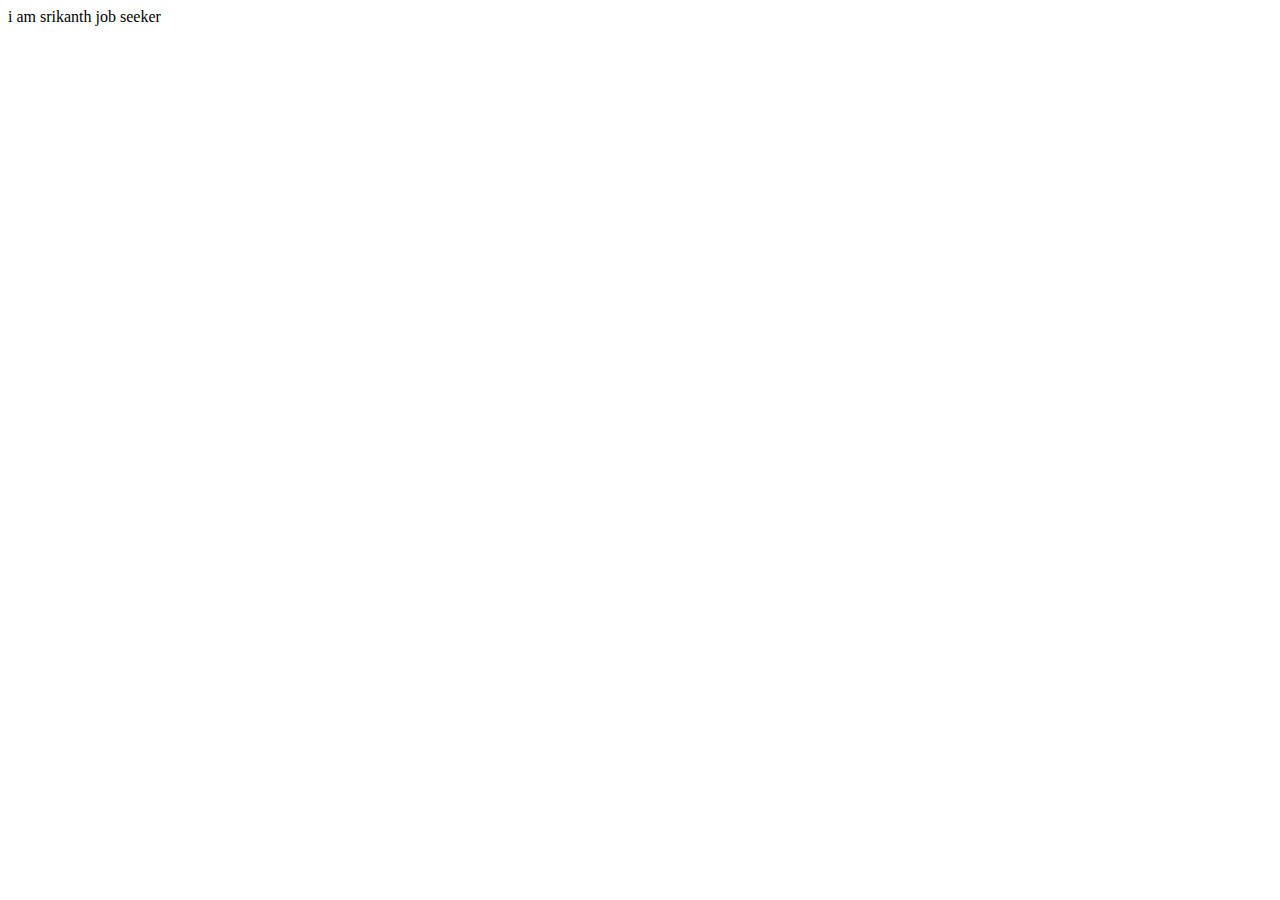
==== index.html @ f73041fd "initial file" ====
<!DOCTYPE html>
<html lang="en">
<head>
    <meta charset="UTF-8">
    <meta http-equiv="X-UA-Compatible" content="IE=edge">
    <meta name="viewport" content="width=device-width, initial-scale=1.0">
    <title>srikanth potfolio</title>
</head>
<body>
    i am srikanth
    job seeker
</body>
</html>
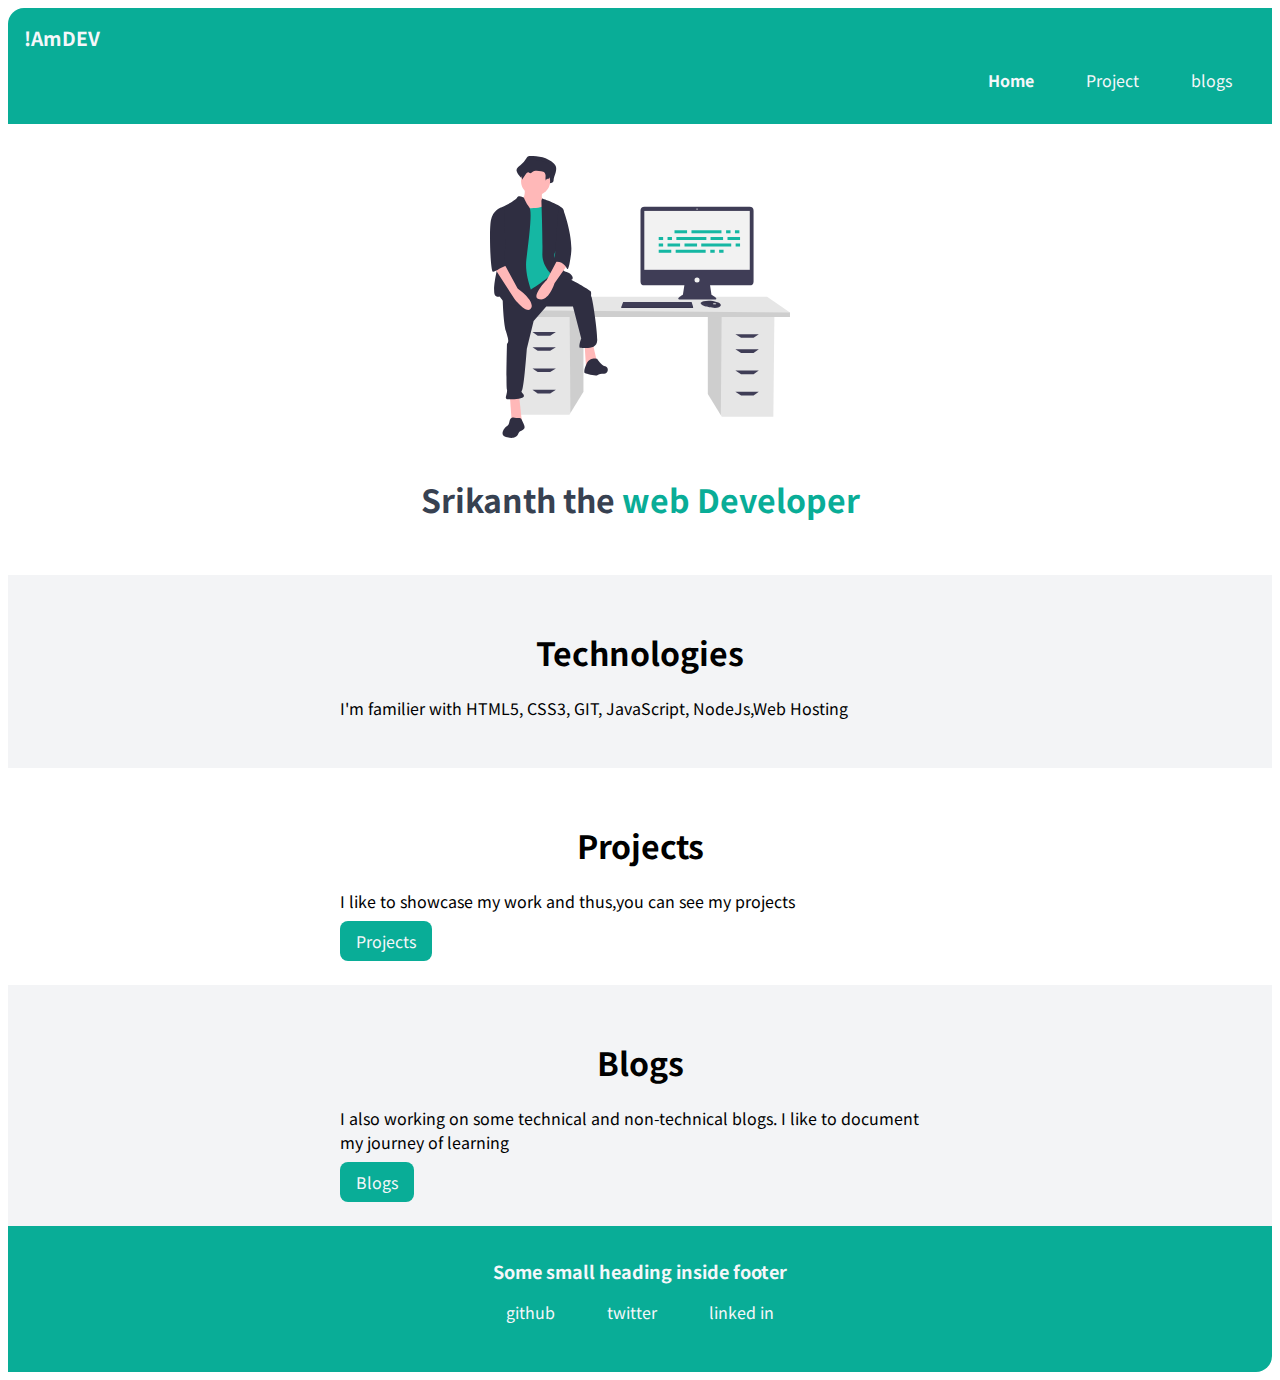
==== commit e5474468: "final commit:portfolio" ====
--- a/index.html
+++ b/index.html
@@ -4,10 +4,68 @@
     <meta charset="UTF-8">
     <meta http-equiv="X-UA-Compatible" content="IE=edge">
     <meta name="viewport" content="width=device-width, initial-scale=1.0">
-    <title>srikanth potfolio</title>
+    <link rel="stylesheet" href="/styles.css">
+    <title>Srikanth | porfolio</title>
 </head>
 <body>
-    i am srikanth
-    job seeker
+    <nav class="navigation container">
+        <div class="nav-brand">!AmDEV</div>
+        <ul class="list-non-bullet nav-pills">
+            <li class="list-item-inline">
+                <a class="link link-active" href="/">Home</a>
+            </li>
+            <li class="list-item-inline">
+                <a class="link" href="/projects.html">Project</a>
+            </li>
+            <li class="list-item-inline">
+                <a class="link" href="/blogs.html">blogs</a>
+            </li>
+        </ul>
+    </nav>
+
+    <header class="hero">
+        <img class="hero-img" src="/images/hero.svg" alt="">
+        <h1 class="hero-heading">Srikanth the<span class="hero-inverted"> web Developer</span></h1>
+    </header>
+
+    <section class="section ow">
+        <div class="container-center">
+            <h1>Technologies</h1>
+            <p>I'm familier with HTML5, CSS3, GIT, JavaScript, NodeJs,Web Hosting</p>
+        </div>
+    </section>
+
+    <section class="section">
+        <div class="container-center">
+            <h1>Projects</h1>
+            <p>I like to showcase my work and thus,you can see my projects</p>
+
+            <a class="primary-link link" href="/projects.html">Projects</a>
+        </div>
+    </section>
+
+    <section class="section ow">
+        <div class="container-center">
+            <h1>Blogs</h1>
+            <p>I also working on some technical and non-technical blogs. I like to document my journey of learning</p>
+            <a class="primary-link link" href="/blogs.html">Blogs</a>
+        </div>
+        
+    </section>
+
+    <footer class="footer">
+        <div class="footer-header">Some small heading inside footer</div>
+        <ul class="social-links list-non-bullet">
+            <li class="list-item-inline ">
+                <a class="link" href="/">github</a>
+            </li>
+            <li class="list-item-inline ">
+                <a href="/" class="link">twitter</a>
+            </li>
+            <li class="list-item-inline ">
+                <a href="/" class="link">linked in</a>
+            </li>
+        </ul>
+    </footer>
 </body>
 </html>--- a/styles.css
+++ b/styles.css
@@ -0,0 +1,138 @@
+@import url('https://fonts.googleapis.com/css2?family=Noto+Sans+JP:wght@400;700&display=swap');
+
+:root{
+    --primary-color:#09AD97;
+    --dark-gray:#374151;
+    --white:#f5f7fa;
+    --half-white:#F3F4F6;
+}
+
+body{
+    font-family: 'Noto Sans JP', sans-serif;
+}
+
+/* container */
+
+.container{
+    padding-left: 1rem;
+    padding-right: 1rem;
+}
+
+.container-center{
+    max-width: 600px;
+    margin: auto;
+}
+
+/* links */
+.link{
+    text-decoration: none;
+    padding: 0.5rem 1rem;
+}
+
+.primary-link{
+    background-color:var(--primary-color);
+    border-radius: 0.5rem;
+    color: var(--white);
+}
+
+.secondary-link{
+    color: var(--primary-color);
+    border-radius: 0.5rem;
+    border: 1px solid var(--primary-color);
+}
+
+hr{
+    margin:2rem 0rem;
+}
+
+/* lists */
+
+.list-non-bullet{
+    list-style: none;
+}
+
+.list-item-inline{
+    display: inline;
+    padding: 0rem 0.5rem;
+}
+
+/* nav */
+
+.navigation{
+    background-color: var(--primary-color);
+    color: var(--white);
+    padding: 1rem;
+    border-top-left-radius: 1rem;
+}
+
+.navigation .nav-brand{
+    font-weight: bold;
+    font-size: 1.2rem;
+}
+
+.navigation .link{
+    color: var(--white);
+}
+
+.navigation .nav-pills{
+    text-align: right;
+}
+
+.navigation .link-active{
+    font-weight: bold;
+}
+
+/* header */
+.hero{
+    padding: 2rem;
+}
+
+.hero .hero-img{
+    width: 300px;
+    display: block;
+    margin: auto;
+}
+
+.hero .hero-heading{
+    text-align: center;
+    color: var(--dark-gray);
+    padding-top: 1rem;
+}
+
+.hero .hero-heading .hero-inverted{
+    color: var(--primary-color);
+}
+
+/* section */
+.section{
+    padding: 2rem;
+}
+
+.section h1{
+    text-align: center;
+}
+.ow{
+    background-color: var(--half-white);
+}
+
+/* footer */
+.footer{
+    background-color: var(--primary-color);
+    padding: 2rem 0rem;
+    text-align: center;
+    color: var(--white);
+    border-bottom-right-radius: 1rem;
+}
+.footer .link{
+    color: var(--white);
+}
+
+.footer .footer-header{
+    font-weight: bold;
+    font-size: large;
+}
+
+.footer ul{
+    padding-inline-start: 0px;
+
+}